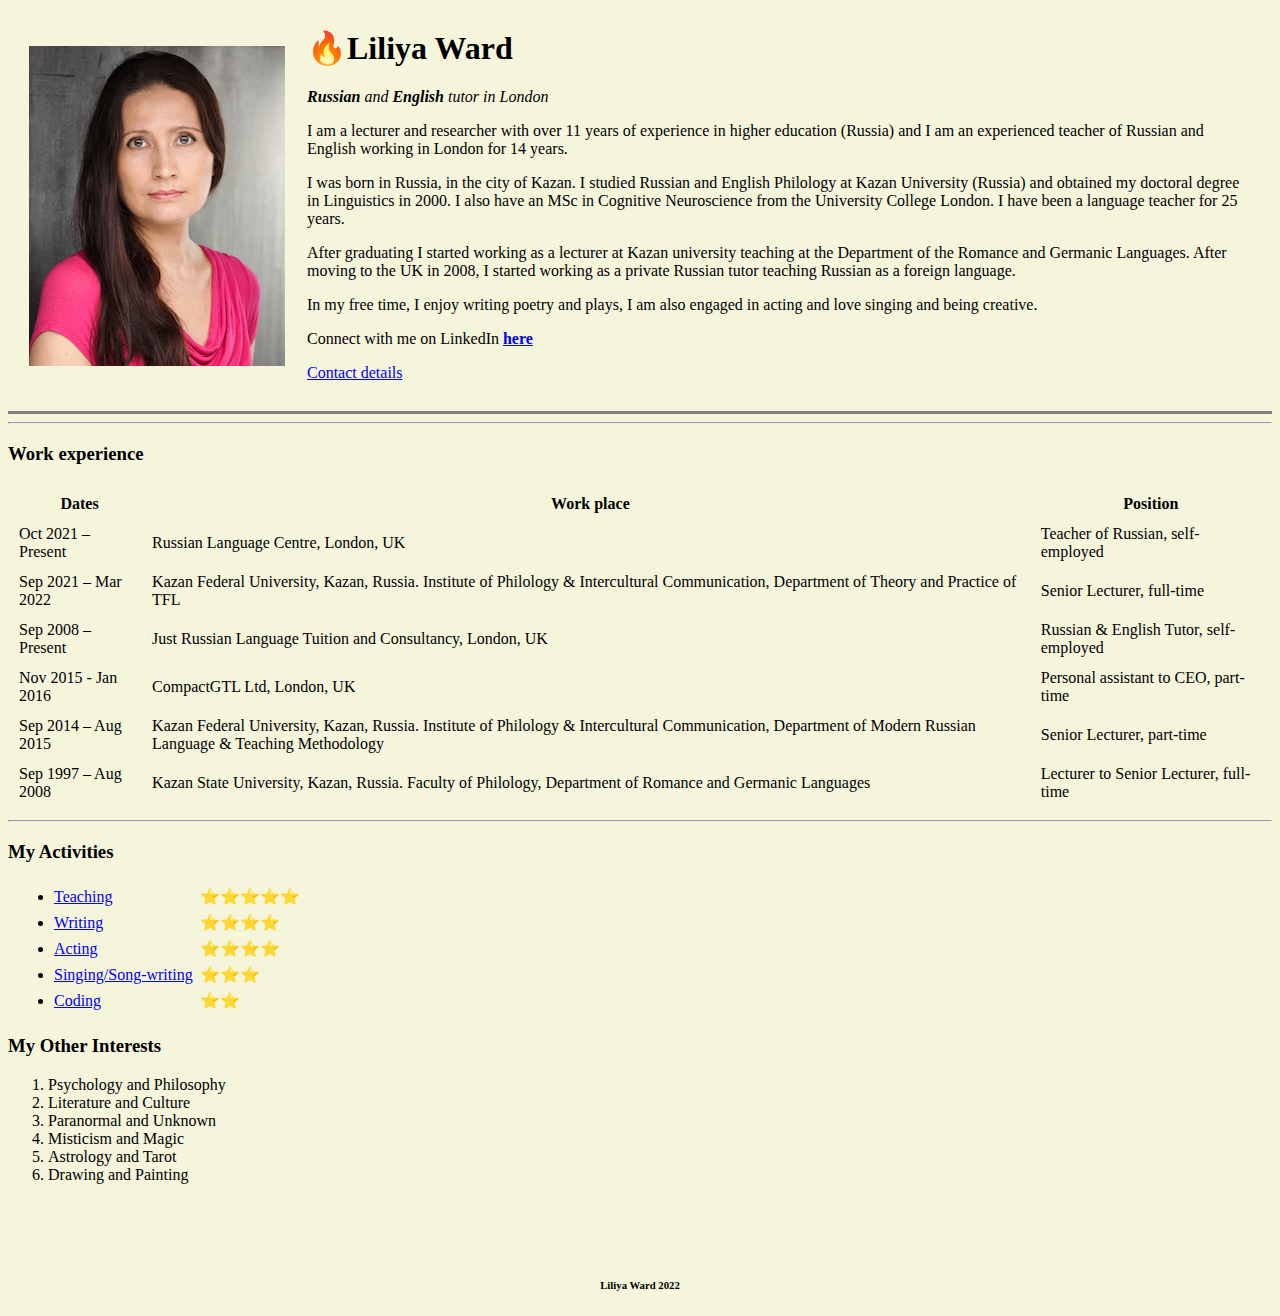
==== index.html @ d4930fc1 "Update index.html" ====
<html lang="en" dir="ltr">
<head>
  <meta charset="utf-8">
  <title>🔥Liliya Ward</title>
</head>
<body style="background-color:BEIGE">
  <table cellspacing="20">
    <td><img src="Liliya.Ward.jpeg" alt="liliya profile picture"></td>
    <td><h1>🔥Liliya Ward</h1>
  <p><em><strong>Russian</strong> and <strong>English</strong> tutor in London</em></p>
  <p>I am a lecturer and researcher with over 11 years of experience in higher education (Russia) and I am an experienced teacher of Russian and English working in London for 14 years. </p>
  <p>I was born in Russia, in the city of Kazan. I studied Russian and English Philology at Kazan University (Russia) and obtained my doctoral degree in Linguistics in 2000. I also have an MSc in Cognitive Neuroscience from the University College London. I have been a language teacher for 25 years. </p>
  <p>After graduating I started working as a lecturer at Kazan university teaching at the Department of the Romance and Germanic Languages. After moving to the UK in 2008, I started working as a private Russian tutor teaching Russian as a foreign language.</p>
  <p>In my free time, I enjoy writing poetry and plays, I am also engaged in acting and love singing and being creative.</p>
  <p>Connect with me on LinkedIn <strong><a href="https://www.linkedin.com/in/liliyaward/">here</a></strong></p>
  <p><a href="Contact details.html">Contact details</a></p></td>
  </table>
<hr size = "3" noshade>
<hr>
<h3>Work experience</h3>
<table cellspacing="10">
  <thead>
    <tr>
      <th>Dates</th>
      <th>Work place</th>
      <th>Position</th>
    </tr>
  </thead>
  <tbody>
    <tr>
      <td>Oct 2021 – Present</td>
      <td>Russian Language Centre, London, UK</td>
      <td>Teacher of Russian, self-employed</td>
    </tr>
    <tr>
      <td>Sep 2021 – Mar 2022</td>
      <td>Kazan Federal University, Kazan, Russia. Institute of Philology & Intercultural Communication, Department of Theory and Practice of TFL</td>
      <td>Senior Lecturer, full-time</td>
    </tr>
    <tr>
      <td>Sep 2008 – Present</td>
      <td>Just Russian Language Tuition and Consultancy, London, UK</td>
      <td>Russian & English Tutor, self-employed</td>
    </tr>
    <tr>
      <td>Nov 2015 - Jan 2016</td>
      <td>CompactGTL Ltd, London, UK</td>
      <td>Personal assistant to CEO, part-time</td>
    </tr>
    <tr>
        <td>Sep 2014 – Aug 2015</td>
        <td>Kazan Federal University, Kazan, Russia. Institute of Philology & Intercultural Communication, Department of Modern Russian Language & Teaching Methodology</td>
        <td>Senior Lecturer, part-time</td>
    </tr>
    <tr>
    <td>Sep 1997 – Aug 2008</td>
    <td>Kazan State University, Kazan, Russia. Faculty of Philology, Department of Romance and Germanic Languages</td>
    <td>Lecturer to Senior Lecturer, full-time</td>
    </tr>
  </tbody>
  <tfoot>

  </tfoot>
</table>
<hr>
<h3>My Activities</h3>
<ul>
  <table cellspacing="5">
    <tr>
      <td><li><a href="Teaching.html">Teaching</a></li></td>
      <td>⭐️⭐️⭐️⭐️⭐️</td>
    </tr>
    <tr>
      <td><li><a href="Writing.html">Writing</a></li></td>
      <td>⭐️⭐️⭐️⭐️</td>
    </tr>
    <tr>
      <td><li><a href="Acting.html">Acting</a></li></td>
      <td>⭐️⭐️⭐️⭐️</td>
    </tr>
    <tr>
      <td><li><a href="Singing.Song-writing.html">Singing/Song-writing</a></li></td>
      <td>⭐️⭐️⭐️</td>
    </tr>
    <tr>
      <td><li><a href="Coding.html">Coding</a></li></td>
      <td>⭐️⭐️</td>
    </tr>
  </table>
</ul>
<h3>My Other Interests</h3>
<ol>
  <li>Psychology and Philosophy</li>
  <li>Literature and Culture</li>
  <li>Paranormal and Unknown</li>
  <li>Misticism and Magic</li>
  <li>Astrology and Tarot</li>
  <li>Drawing and Painting</li>
</ol>
<br>
<br>
<br>
<center>
  <p><h6>Liliya Ward 2022</h6></p>
</center>
</body>
</html>
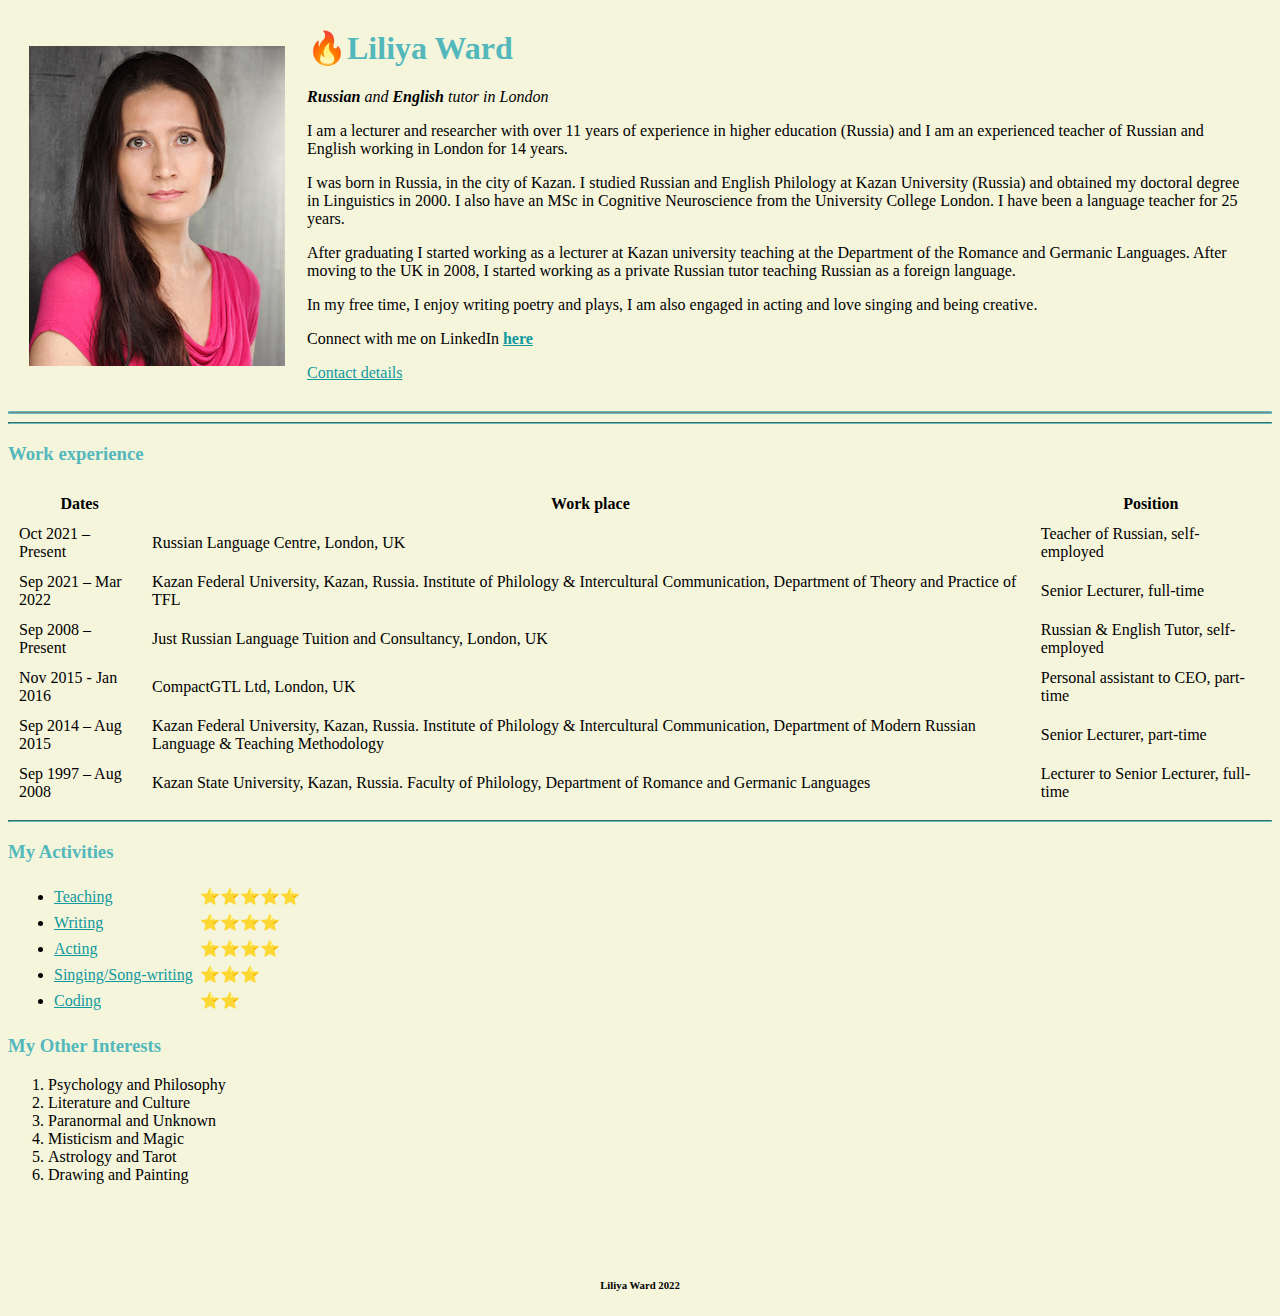
==== commit d10612e5: "Update index.html" ====
--- a/index.html
+++ b/index.html
@@ -2,6 +2,7 @@
 <head>
   <meta charset="utf-8">
   <title>🔥Liliya Ward</title>
+  <link rel="stylesheet" href="styles.css">
 </head>
 <body style="background-color:BEIGE">
   <table cellspacing="20">
--- a/styles.css
+++ b/styles.css
@@ -0,0 +1,61 @@
+/************Tag selectors********/
+h1 {
+  color: #53B8BB
+}
+h3 {
+  color: #53B8BB
+}
+hr {
+  border-color: #66BFBF
+}
+img:hover {
+  background-color: gold;
+}
+a {
+  color: #11999E;
+}
+/**********Class selector********/
+.bacon {
+  background-color: green;
+}
+.broccoli {
+  background-color: red;
+}
+.circular {
+  border-radius:100%
+}
+/**********ID selector************/
+#heading{
+  color: blue;
+}
+.Pea {
+  color: black;
+}
+.container {
+  position: relative;
+  width: 300px;
+  height: 300px;
+  background-color: grey;
+}
+.red {
+  height: 100px;
+  width: 100px;
+  background-color: red;
+  position: absolute;
+  top: 200px;
+  left: 200px;
+}
+.blue {
+  height: 100px;
+  width: 100px;
+  background-color: blue;
+  position: absolute;
+  left: 100px;
+  top: 100px;
+}
+.yellow {
+  height: 100px;
+  width: 100px;
+  background-color: yellow;
+  position: absolute;
+  }
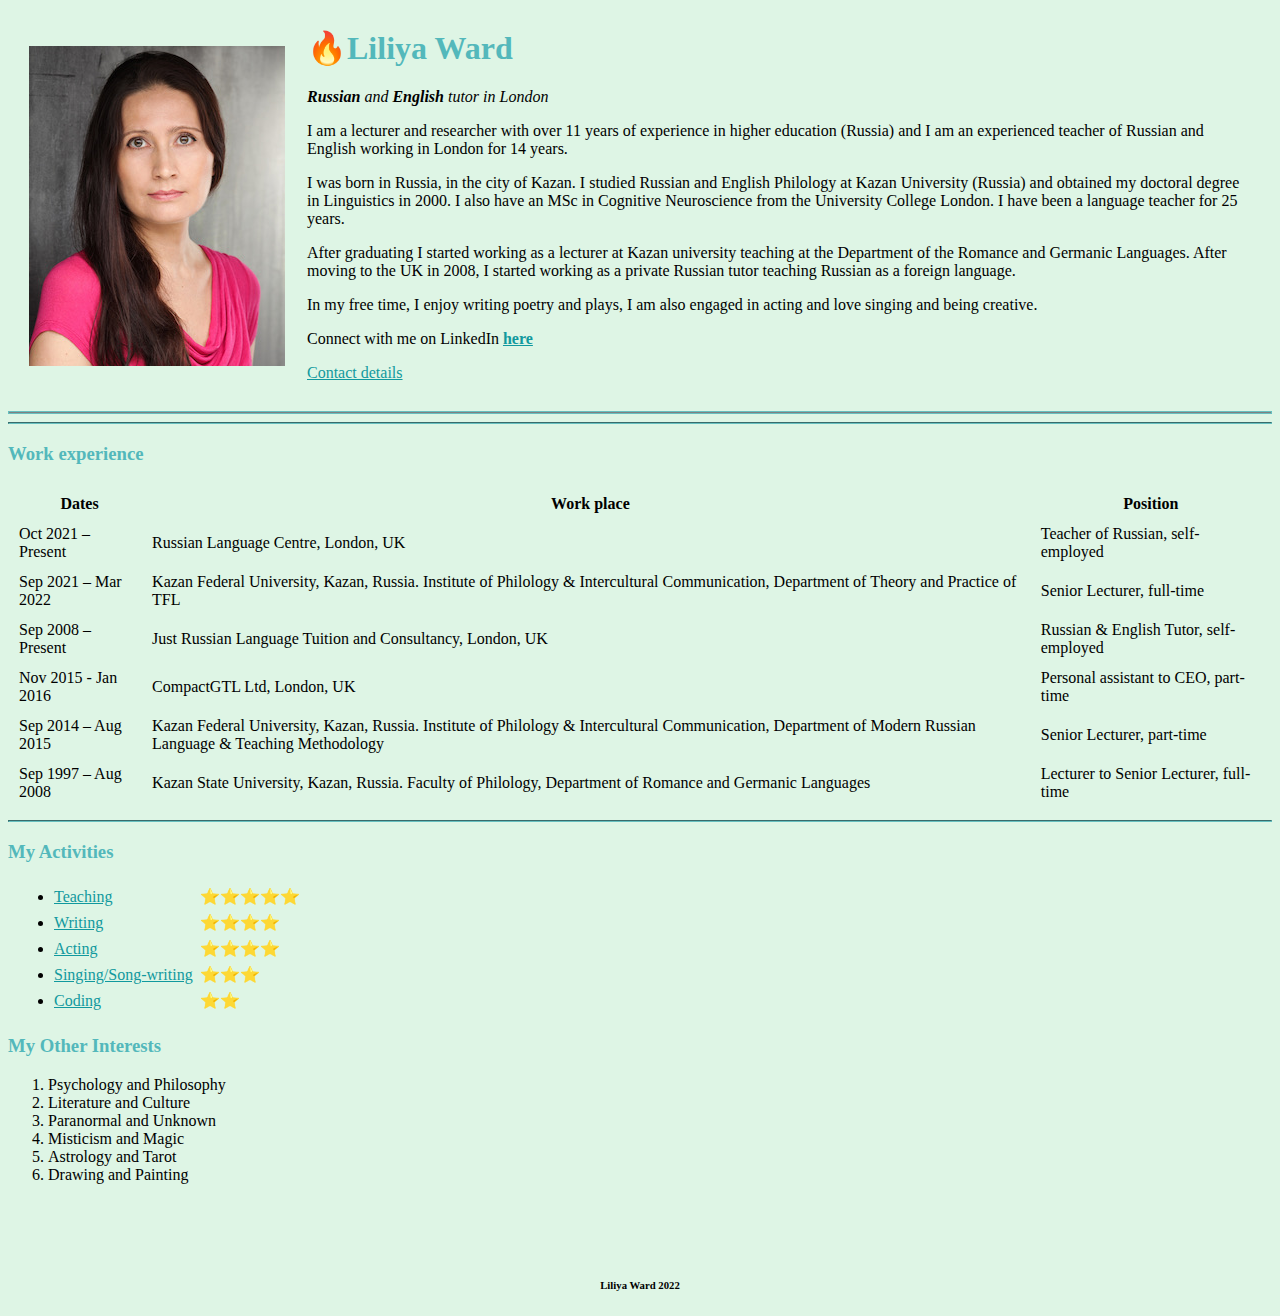
==== commit 2024bff2: "Update index.html" ====
--- a/index.html
+++ b/index.html
@@ -4,7 +4,7 @@
   <title>🔥Liliya Ward</title>
   <link rel="stylesheet" href="styles.css">
 </head>
-<body style="background-color:BEIGE">
+<body style="background-color:#DEF5E5">
   <table cellspacing="20">
     <td><img src="Liliya.Ward.jpeg" alt="liliya profile picture"></td>
     <td><h1>🔥Liliya Ward</h1>
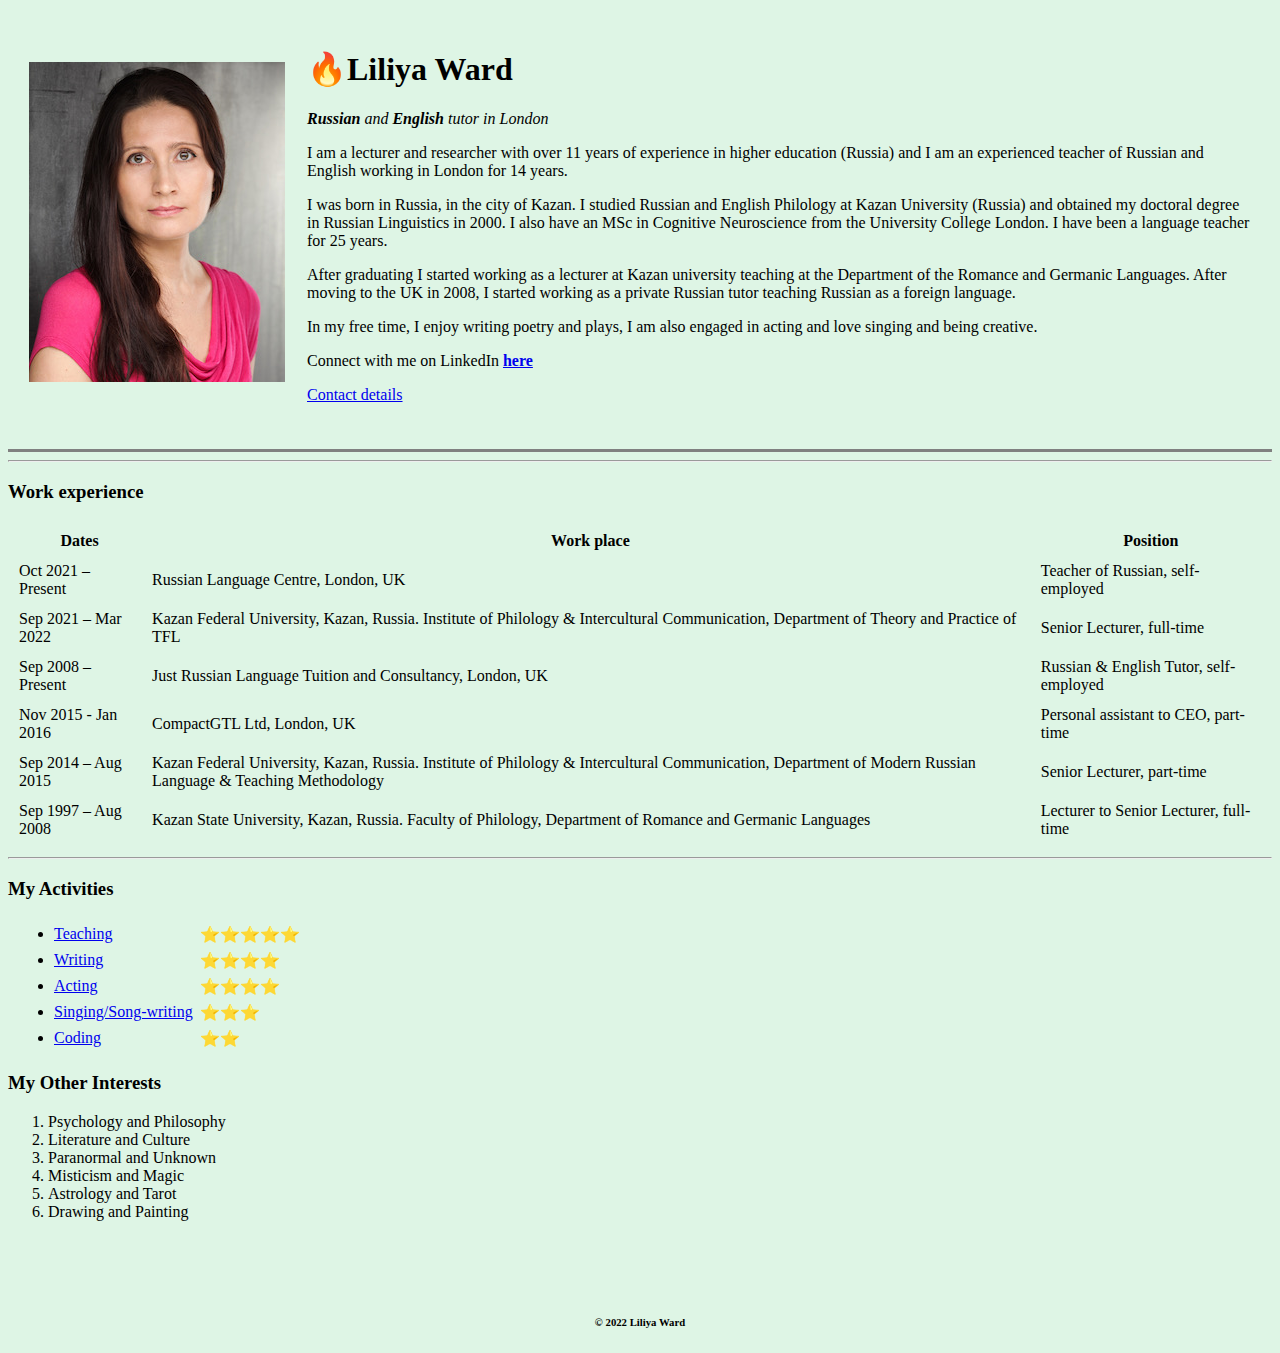
==== commit d2a8daa5: "Update index.html" ====
--- a/index.html
+++ b/index.html
@@ -1,17 +1,19 @@
+<!DOCTYPE html>
 <html lang="en" dir="ltr">
+
 <head>
   <meta charset="utf-8">
   <title>🔥Liliya Ward</title>
-  <link rel="stylesheet" href="styles.css">
+  <link rel="stylesheet" href="css/styles.css">
 </head>
-<body style="background-color:#DEF5E5">
+<body style="background-color: #DEF5E5;">
   <table cellspacing="20">
     <td><img src="Liliya.Ward.jpeg" alt="liliya profile picture"></td>
     <td><h1>🔥Liliya Ward</h1>
   <p><em><strong>Russian</strong> and <strong>English</strong> tutor in London</em></p>
   <p>I am a lecturer and researcher with over 11 years of experience in higher education (Russia) and I am an experienced teacher of Russian and English working in London for 14 years. </p>
-  <p>I was born in Russia, in the city of Kazan. I studied Russian and English Philology at Kazan University (Russia) and obtained my doctoral degree in Linguistics in 2000. I also have an MSc in Cognitive Neuroscience from the University College London. I have been a language teacher for 25 years. </p>
-  <p>After graduating I started working as a lecturer at Kazan university teaching at the Department of the Romance and Germanic Languages. After moving to the UK in 2008, I started working as a private Russian tutor teaching Russian as a foreign language.</p>
+  <p>I was born in Russia, in the city of Kazan. I studied Russian and English Philology at Kazan University (Russia) and obtained my doctoral degree in Russian Linguistics in 2000. I also have an MSc in Cognitive Neuroscience from the University College London. I have been a language teacher for 25 years. </p>
+  <p>After graduating I started working as a lecturer at Kazan university teaching at the Department of the Romance and Germanic Languages. After moving to the UK in 2008, I started working as a private Russian tutor teaching Russian as a foreign language. </p>
   <p>In my free time, I enjoy writing poetry and plays, I am also engaged in acting and love singing and being creative.</p>
   <p>Connect with me on LinkedIn <strong><a href="https://www.linkedin.com/in/liliyaward/">here</a></strong></p>
   <p><a href="Contact details.html">Contact details</a></p></td>
@@ -102,7 +104,7 @@
 <br>
 <br>
 <center>
-  <p><h6>Liliya Ward 2022</h6></p>
+  <p><h6>© 2022 Liliya Ward</h6></p>
 </center>
 </body>
 </html>
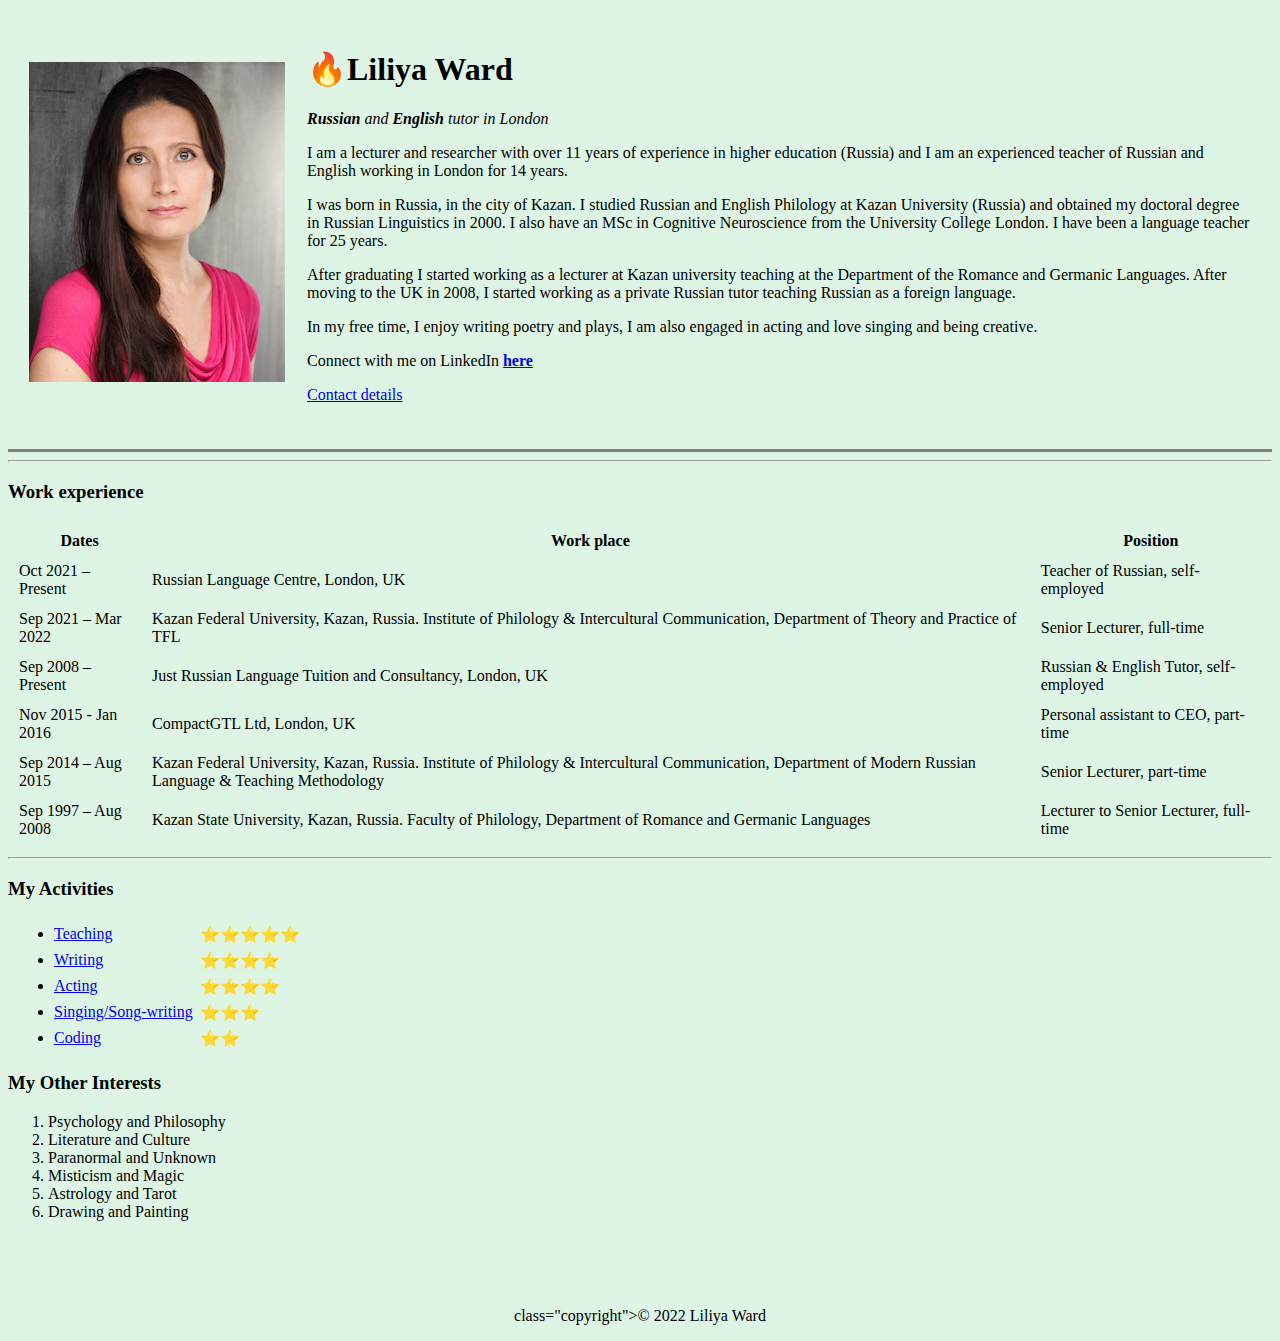
==== commit 268ddcf0: "Update index.html" ====
--- a/index.html
+++ b/index.html
@@ -104,7 +104,7 @@
 <br>
 <br>
 <center>
-  <p><h6>© 2022 Liliya Ward</h6></p>
+  <p>class="copyright">© 2022 Liliya Ward</p>
 </center>
 </body>
 </html>
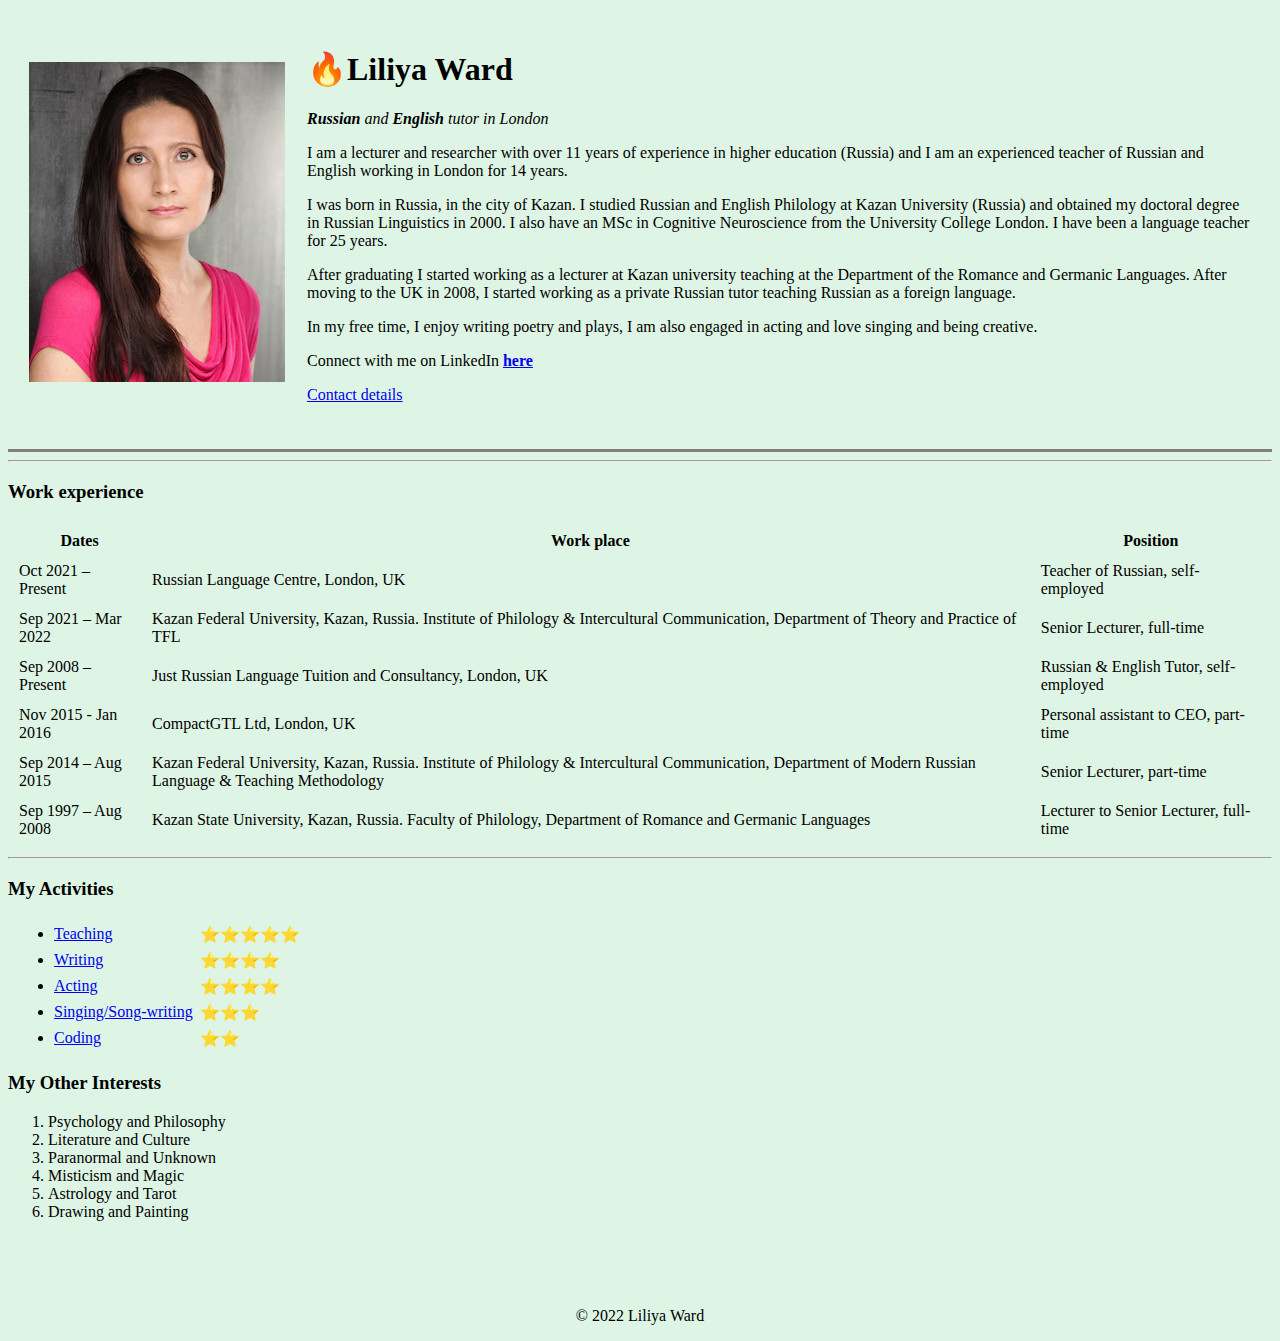
==== commit 53e295f7: "Update index.html" ====
--- a/index.html
+++ b/index.html
@@ -104,7 +104,7 @@
 <br>
 <br>
 <center>
-  <p>class="copyright">© 2022 Liliya Ward</p>
+  <p class="copyright">© 2022 Liliya Ward</p>
 </center>
 </body>
 </html>
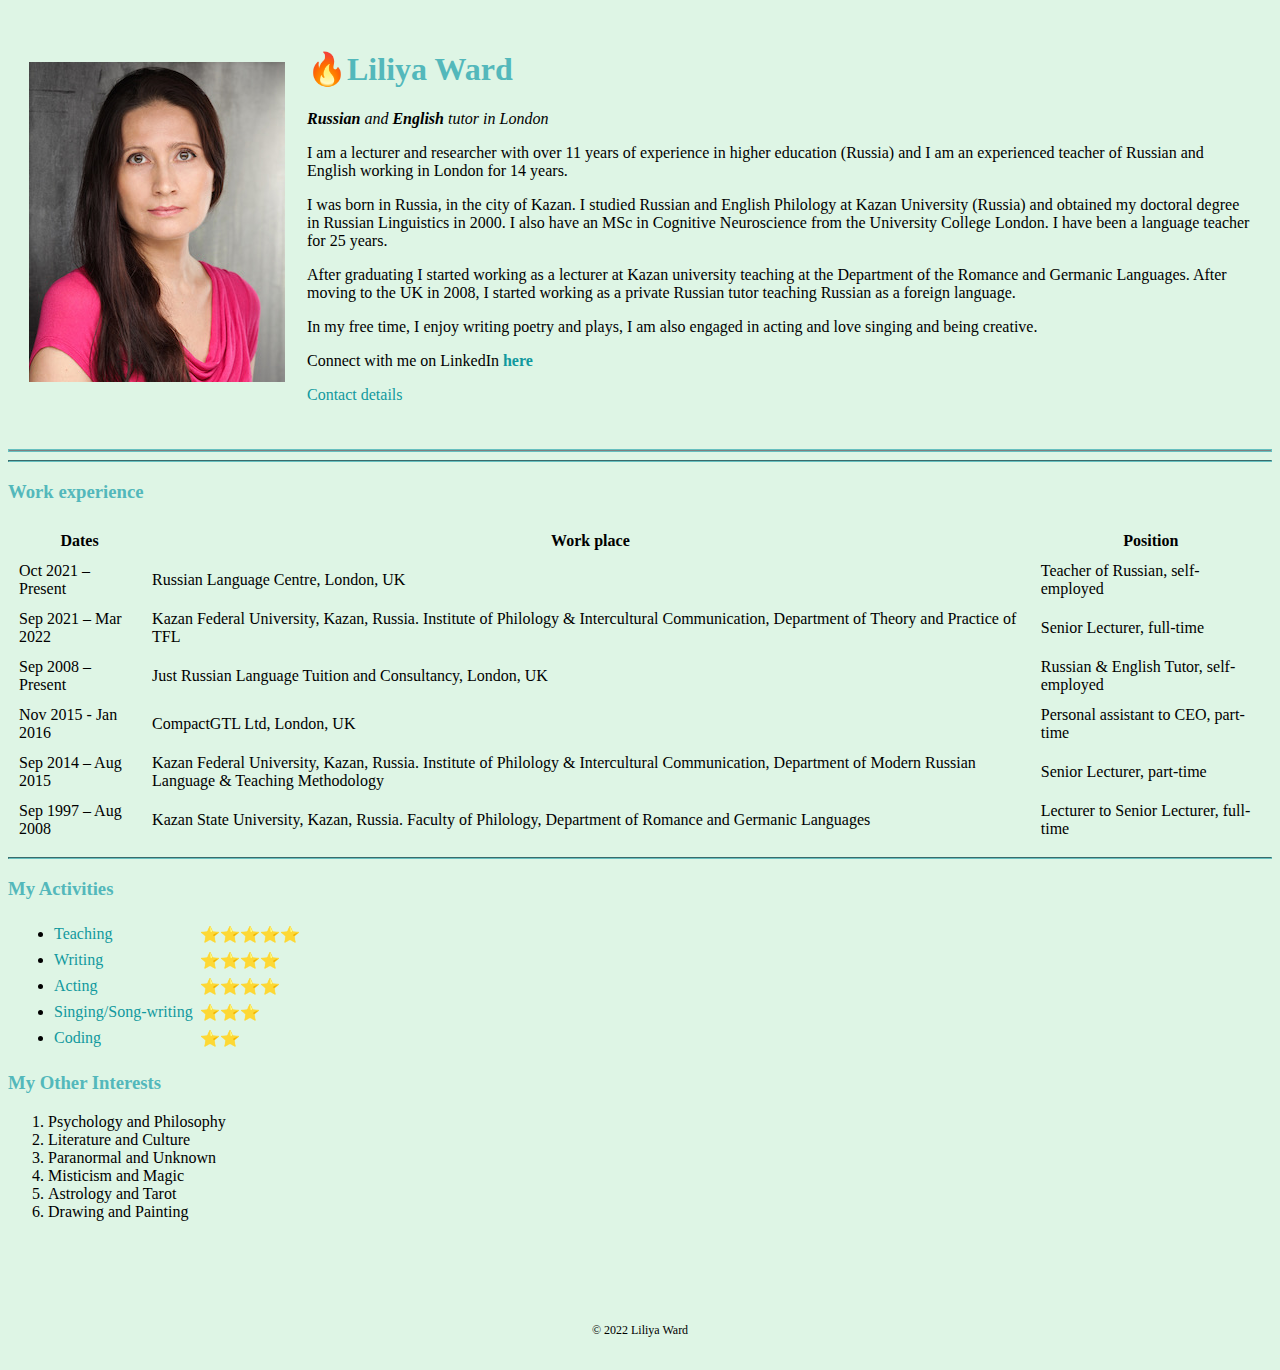
==== commit 6d9de8d7: "Update index.html" ====
--- a/index.html
+++ b/index.html
@@ -4,7 +4,7 @@
 <head>
   <meta charset="utf-8">
   <title>🔥Liliya Ward</title>
-  <link rel="stylesheet" href="css/styles.css">
+  <link rel="stylesheet" href="styles.css">
 </head>
 <body style="background-color: #DEF5E5;">
   <table cellspacing="20">
--- a/styles.css
+++ b/styles.css
@@ -0,0 +1,69 @@
+/************Tag selectors********/
+h1 {
+  color: #53B8BB
+}
+h3 {
+  color: #53B8BB
+}
+hr {
+  border-color: #66BFBF
+}
+img:hover {
+  background-color: gold;
+}
+a {
+  color: #11999E;
+  text-decoration: none;
+}
+a:hover {
+  color: #66BFBF;
+}
+/**********Class selector********/
+.bacon {
+  background-color: green;
+}
+.broccoli {
+  background-color: red;
+}
+.circular {
+  border-radius:100%
+}
+/**********ID selector************/
+#heading{
+  color: blue;
+}
+.Pea {
+  color: black;
+}
+.container {
+  position: relative;
+  width: 300px;
+  height: 300px;
+  background-color: grey;
+}
+.red {
+  height: 100px;
+  width: 100px;
+  background-color: red;
+  position: absolute;
+  top: 200px;
+  left: 200px;
+}
+.blue {
+  height: 100px;
+  width: 100px;
+  background-color: blue;
+  position: absolute;
+  left: 100px;
+  top: 100px;
+}
+.yellow {
+  height: 100px;
+  width: 100px;
+  background-color: yellow;
+  position: absolute;
+  }
+.copyright {
+  font-size: 0.75rem;
+  padding: 20px 0;
+}
